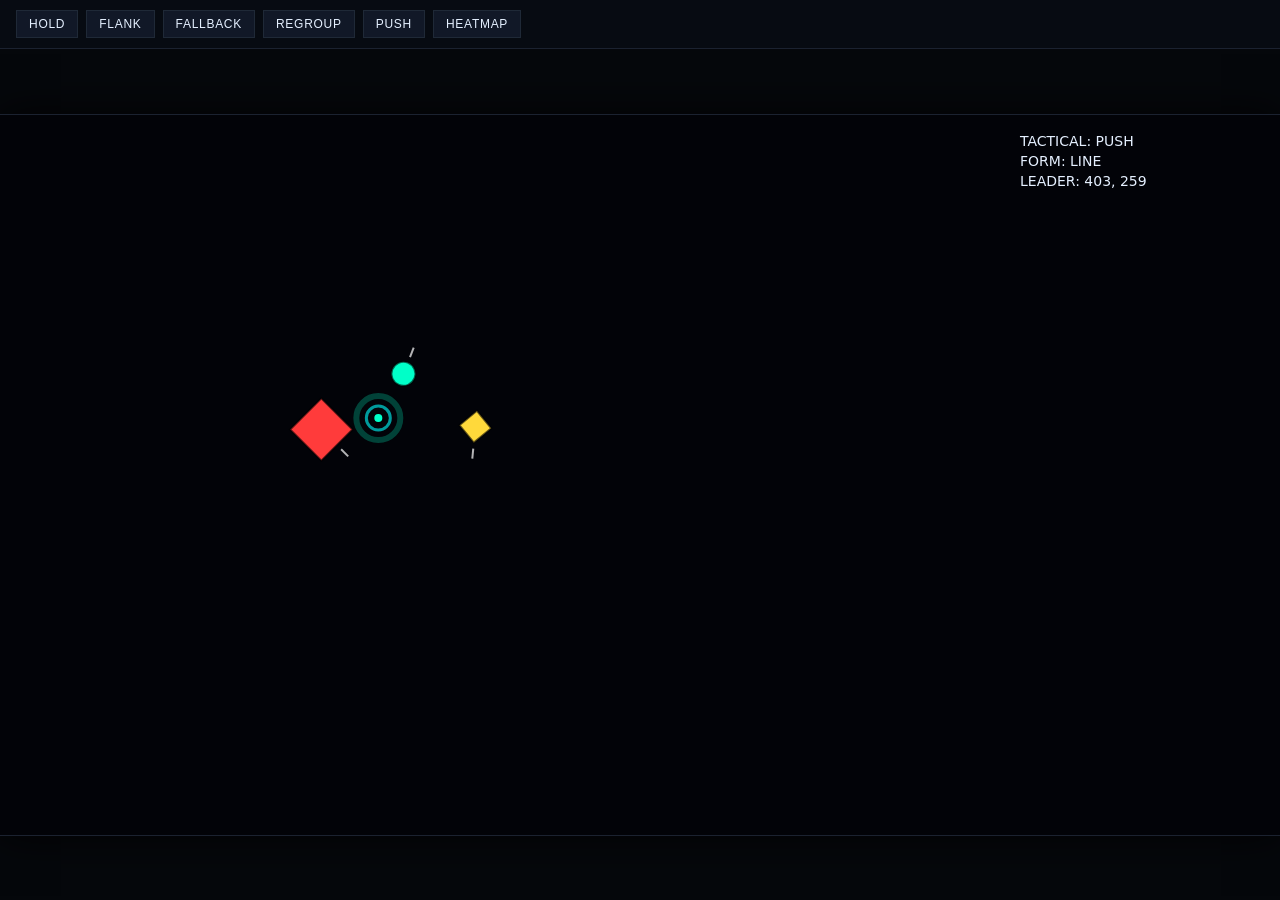
==== index.html @ 6d670fdd "Update index.html" ====
<!DOCTYPE html>
<html lang="en">
<head>
    <meta charset="UTF-8" />
    <title>APEXSIM Tactical Encounter Builder</title>
    <meta name="viewport" content="width=device-width, initial-scale=1.0" />

    <!-- Optional: basic reset -->
    <style>
        * { box-sizing: border-box; margin: 0; padding: 0; }
        body {
            background: #05070b;
            color: #e5f0ff;
            font-family: system-ui, -apple-system, BlinkMacSystemFont, "Segoe UI", sans-serif;
            display: flex;
            flex-direction: column;
            height: 100vh;
        }
        header {
            padding: 10px 16px;
            border-bottom: 1px solid #1b2230;
            display: flex;
            align-items: center;
            gap: 8px;
            background: #070b12;
        }
        header button {
            background: #111827;
            color: #e5f0ff;
            border: 1px solid #1f2937;
            padding: 6px 12px;
            font-size: 12px;
            letter-spacing: 0.06em;
            text-transform: uppercase;
            cursor: pointer;
        }
        header button:hover {
            background: #1b2333;
        }
        main {
            flex: 1;
            display: flex;
            align-items: center;
            justify-content: center;
            padding: 12px;
        }
        canvas {
            background: #020308;
            border: 1px solid #1b2230;
            box-shadow: 0 0 40px rgba(0,0,0,0.8);
        }
    </style>
</head>
<body>
    <header>
        <button id="btn-hold">HOLD</button>
        <button id="btn-flank">FLANK</button>
        <button id="btn-fallback">FALLBACK</button>
        <button id="btn-regroup">REGROUP</button>
        <button id="btn-push">PUSH</button>
        <button id="btn-heatmap">HEATMAP</button>
    </header>

    <main>
        <canvas id="apex-canvas" width="1280" height="720"></canvas>
    </main>

    <!-- Module scripts -->
    <script type="module" src="./apexsim.js"></script>
    <script type="module" src="./apexsim-renderer.js"></script>
    <script type="module" src="./index.js"></script>
</body>
</html>
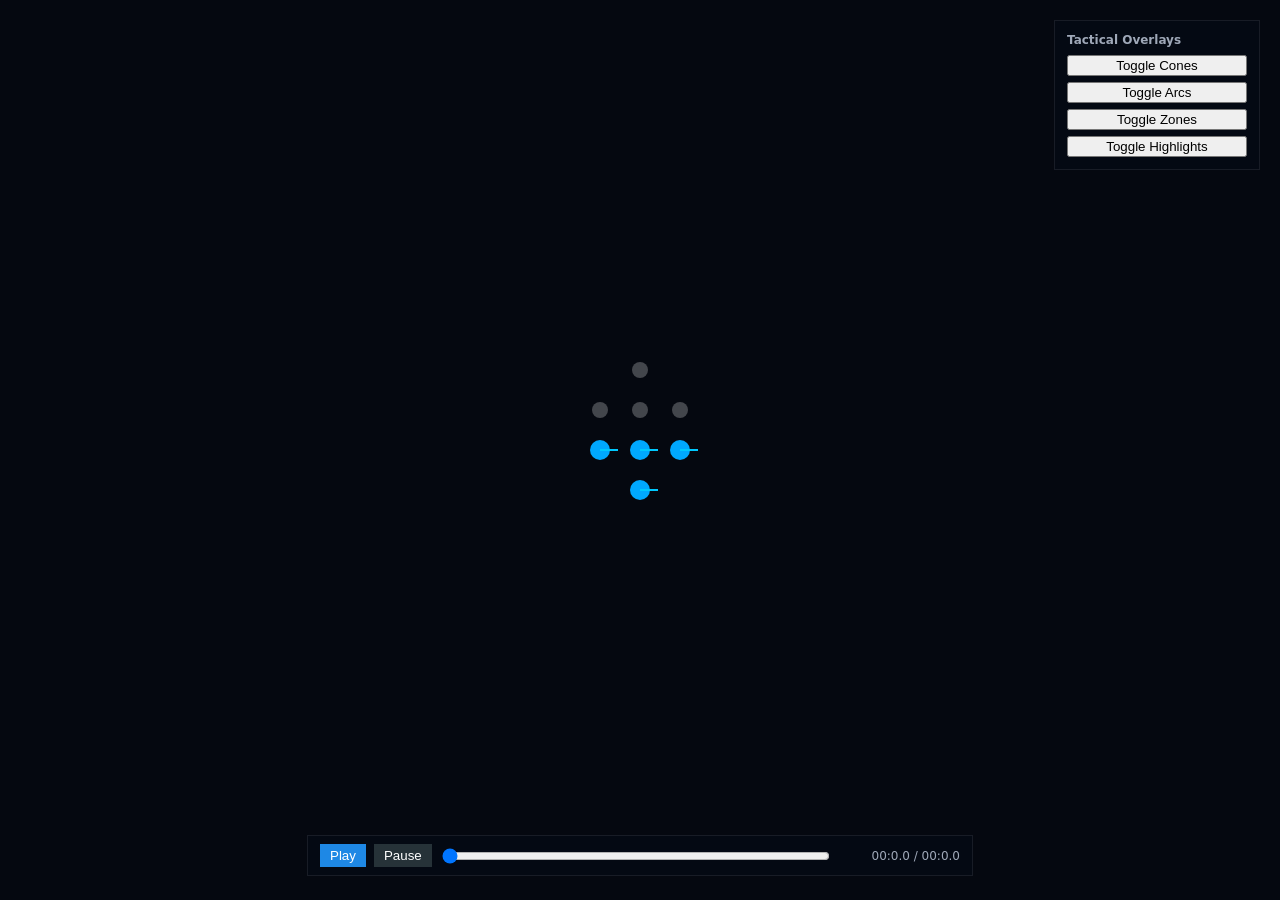
==== commit 2bef40c1: "Update index.html" ====
--- a/index.html
+++ b/index.html
@@ -1,73 +1,24 @@
-<!DOCTYPE html>
-<html lang="en">
+<!doctype html>
+<html>
 <head>
-    <meta charset="UTF-8" />
-    <title>APEXSIM Tactical Encounter Builder</title>
-    <meta name="viewport" content="width=device-width, initial-scale=1.0" />
-
-    <!-- Optional: basic reset -->
-    <style>
-        * { box-sizing: border-box; margin: 0; padding: 0; }
-        body {
-            background: #05070b;
-            color: #e5f0ff;
-            font-family: system-ui, -apple-system, BlinkMacSystemFont, "Segoe UI", sans-serif;
-            display: flex;
-            flex-direction: column;
-            height: 100vh;
-        }
-        header {
-            padding: 10px 16px;
-            border-bottom: 1px solid #1b2230;
-            display: flex;
-            align-items: center;
-            gap: 8px;
-            background: #070b12;
-        }
-        header button {
-            background: #111827;
-            color: #e5f0ff;
-            border: 1px solid #1f2937;
-            padding: 6px 12px;
-            font-size: 12px;
-            letter-spacing: 0.06em;
-            text-transform: uppercase;
-            cursor: pointer;
-        }
-        header button:hover {
-            background: #1b2333;
-        }
-        main {
-            flex: 1;
-            display: flex;
-            align-items: center;
-            justify-content: center;
-            padding: 12px;
-        }
-        canvas {
-            background: #020308;
-            border: 1px solid #1b2230;
-            box-shadow: 0 0 40px rgba(0,0,0,0.8);
-        }
-    </style>
+  <meta charset="utf-8">
+  <title>APEXSIM v8.0</title>
+  <style>
+    html,body{margin:0;padding:0;overflow:hidden;background:#050810;}
+    #apex-canvas{display:block;}
+  </style>
 </head>
 <body>
-    <header>
-        <button id="btn-hold">HOLD</button>
-        <button id="btn-flank">FLANK</button>
-        <button id="btn-fallback">FALLBACK</button>
-        <button id="btn-regroup">REGROUP</button>
-        <button id="btn-push">PUSH</button>
-        <button id="btn-heatmap">HEATMAP</button>
-    </header>
+  <canvas id="apex-canvas"></canvas>
 
-    <main>
-        <canvas id="apex-canvas" width="1280" height="720"></canvas>
-    </main>
+  <!-- Replay UI -->
+  <div id="apex-replay-ui" style="position:fixed; left:50%; bottom:24px; transform:translateX(-50%); width:640px; padding:8px 12px; background:rgba(5,10,20,0.9); color:#9FA8B8; font-family:system-ui; font-size:12px; display:flex; align-items:center; gap:8px; border:1px solid rgba(255,255,255,0.08);">
+      <button id="apex-replay-play" style="padding:4px 10px; background:#1E88E5; color:#fff; border:none; cursor:pointer;">Play</button>
+      <button id="apex-replay-pause" style="padding:4px 10px; background:#263238; color:#fff; border:none; cursor:pointer;">Pause</button>
+      <input id="apex-replay-scrub" type="range" min="0" max="1" step="0.001" value="0" style="flex:1;">
+      <span id="apex-replay-time" style="min-width:120px; text-align:right;">00:00.0 / 00:00.0</span>
+  </div>
 
-    <!-- Module scripts -->
-    <script type="module" src="./apexsim.js"></script>
-    <script type="module" src="./apexsim-renderer.js"></script>
-    <script type="module" src="./index.js"></script>
+  <script type="module" src="./index.js"></script>
 </body>
 </html>
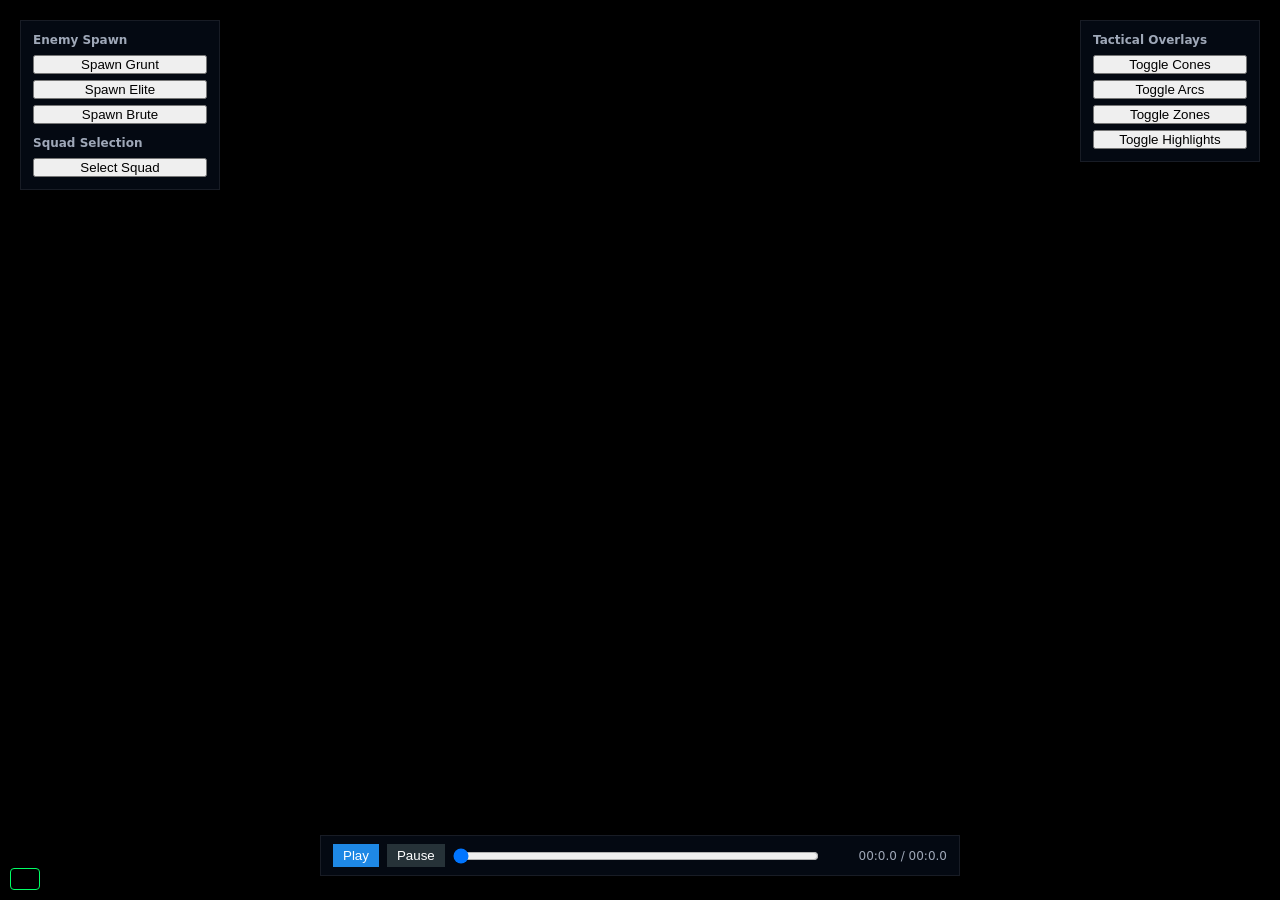
==== commit a424daf5: "Update index.html" ====
--- a/index.html
+++ b/index.html
@@ -1,24 +1,86 @@
 <!doctype html>
-<html>
+<html lang="en">
 <head>
   <meta charset="utf-8">
-  <title>APEXSIM v8.0</title>
+  <title>APEXSIM v8.9 — Encounter Builder</title>
+
+  <!-- Core visual baseline -->
   <style>
-    html,body{margin:0;padding:0;overflow:hidden;background:#050810;}
-    #apex-canvas{display:block;}
+    html, body {
+      margin: 0;
+      padding: 0;
+      overflow: hidden;
+      background: #050810;
+      color: #9FA8B8;
+      font-family: system-ui, -apple-system, BlinkMacSystemFont, "Segoe UI", sans-serif;
+    }
+    #apex-canvas {
+      display: block;
+    }
   </style>
+
+  <!-- Your existing UI skin -->
+  <link rel="stylesheet" href="./apex-ui.css">
+  <link rel="stylesheet" href="./core.css">
 </head>
 <body>
+  <!-- Primary simulation surface -->
   <canvas id="apex-canvas"></canvas>
 
-  <!-- Replay UI -->
-  <div id="apex-replay-ui" style="position:fixed; left:50%; bottom:24px; transform:translateX(-50%); width:640px; padding:8px 12px; background:rgba(5,10,20,0.9); color:#9FA8B8; font-family:system-ui; font-size:12px; display:flex; align-items:center; gap:8px; border:1px solid rgba(255,255,255,0.08);">
-      <button id="apex-replay-play" style="padding:4px 10px; background:#1E88E5; color:#fff; border:none; cursor:pointer;">Play</button>
-      <button id="apex-replay-pause" style="padding:4px 10px; background:#263238; color:#fff; border:none; cursor:pointer;">Pause</button>
-      <input id="apex-replay-scrub" type="range" min="0" max="1" step="0.001" value="0" style="flex:1;">
-      <span id="apex-replay-time" style="min-width:120px; text-align:right;">00:00.0 / 00:00.0</span>
+  <!-- Replay UI (kept from your previous index.html) -->
+  <div id="apex-replay-ui"
+       style="position:fixed; left:50%; bottom:24px; transform:translateX(-50%);
+              width:640px; padding:8px 12px;
+              background:rgba(5,10,20,0.9); color:#9FA8B8;
+              font-family:system-ui; font-size:12px;
+              display:flex; align-items:center; gap:8px;
+              border:1px solid rgba(255,255,255,0.08);">
+    <button id="apex-replay-play"
+            style="padding:4px 10px; background:#1E88E5; color:#fff; border:none; cursor:pointer;">
+      Play
+    </button>
+    <button id="apex-replay-pause"
+            style="padding:4px 10px; background:#263238; color:#fff; border:none; cursor:pointer;">
+      Pause
+    </button>
+    <input id="apex-replay-scrub"
+           type="range" min="0" max="1" step="0.001" value="0"
+           style="flex:1;">
+    <span id="apex-replay-time"
+          style="min-width:120px; text-align:right;">
+      00:00.0 / 00:00.0
+    </span>
   </div>
 
+  <!-- ENGINE + UI STACK (all your existing files, just unified here) -->
+  <script src="./core.js"></script>
+  <script src="./apexcore.js"></script>
+  <script src="./apexcore-engine.js"></script>
+  <script src="./apexcore-events.js"></script>
+
+  <script src="./entities.js"></script>
+  <script src="./environment-field.js"></script>
+  <script src="./formations.js"></script>
+  <script src="./halo-system.js"></script>
+
+  <script src="./apex-ui.js"></script>
+  <script src="./tactical-overlays.js"></script>
+  <script src="./orders-wheel.js"></script>
+  <script src="./replay-ui.js"></script>
+  <script src="./timeline-recorder.js"></script>
+
+  <script src="./apexsim.js"></script>
+  <script src="./apexsim-renderer.js"></script>
+
+  <!-- Diagnostic / debug stack -->
+  <script src="./debug-console.js"></script>
+  <script src="./diag-fps-graph.js"></script>
+  <script src="./field-debug.js"></script>
+
+  <!-- NEW: always-on overlay (independent of engine internals) -->
+  <script src="./debug-overlay.js"></script>
+
+  <!-- Your existing bootstrap (keep your current index.js as-is) -->
   <script type="module" src="./index.js"></script>
 </body>
 </html>
--- a/apex-ui.css
+++ b/apex-ui.css
@@ -0,0 +1,77 @@
+/* APEXCORE v4.4 — UI Panel */
+
+#apex-ui {
+    position: absolute;
+    top: 0;
+    left: 0;
+    z-index: 9999;
+    pointer-events: auto;
+    font-family: sans-serif;
+}
+
+/* Main panel container */
+.apex-ui-panel {
+    display: flex;
+    gap: 12px;
+    padding: 12px;
+}
+
+/* Each column */
+.apex-ui-section {
+    background: rgba(0, 0, 0, 0.85);
+    border: 1px solid rgba(255, 255, 255, 0.15);
+    padding: 12px;
+    width: 240px;
+    color: #fff;
+    font-size: 13px;
+    border-radius: 6px;
+}
+
+/* Section headers */
+.apex-ui-section h3 {
+    margin: 0 0 10px 0;
+    font-size: 14px;
+    font-weight: bold;
+    letter-spacing: 0.05em;
+    text-transform: uppercase;
+    color: #7fc8ff;
+}
+
+/* Groups */
+.apex-ui-group {
+    margin-bottom: 14px;
+}
+
+/* Rows */
+.apex-ui-row {
+    display: flex;
+    align-items: center;
+    gap: 8px;
+    margin-bottom: 6px;
+}
+
+/* Buttons */
+.apex-ui-buttons button {
+    background: #1a1a1a;
+    border: 1px solid #444;
+    color: #fff;
+    padding: 6px 10px;
+    border-radius: 4px;
+    cursor: pointer;
+}
+
+.apex-ui-buttons button:hover {
+    background: #2a2a2a;
+}
+
+/* Sliders */
+.apex-ui-slider-row {
+    display: flex;
+    align-items: center;
+    gap: 8px;
+}
+
+.apex-ui-slider-row span {
+    min-width: 40px;
+    text-align: right;
+}
--- a/core.css
+++ b/core.css
@@ -0,0 +1,90 @@
+/* APEXCORE v4.4 — Core Layout (Corrected) */
+
+/* RESET */
+*,
+*::before,
+*::after {
+  box-sizing: border-box;
+  margin: 0;
+  padding: 0;
+}
+
+html,
+body {
+  width: 100%;
+  height: 100%;
+}
+
+body {
+  background: #000;
+  color: #e0e0e0;
+  font-family: system-ui, -apple-system, BlinkMacSystemFont, "Segoe UI",
+    sans-serif;
+  overflow: hidden;
+}
+
+/* ROOT LAYOUT: LEFT = STAGE, RIGHT = UI DECK */
+#apex-root {
+  display: flex;
+  flex-direction: row;
+  width: 100%;
+  height: 100vh;
+}
+
+/* LEFT: CANVAS STAGE */
+#apex-stage {
+  position: relative;
+  flex: 1 1 auto;
+  overflow: hidden;
+  background: #000;
+}
+
+/* HALO + APEXSIM CANVASES */
+#halo-canvas,
+#apexsim-canvas {
+  position: absolute;
+  inset: 0;
+  width: 100%;
+  height: 100%;
+  display: block;
+
+  /* ⭐ CRITICAL FIX ⭐ */
+  pointer-events: none; /* canvases no longer block UI clicks */
+
+  z-index: 1; /* UI deck sits above this */
+}
+
+/* RIGHT: UI DECK */
+#apex-ui-deck {
+  position: relative;
+  z-index: 1000; /* UI above canvases */
+  width: 340px;
+  min-width: 320px;
+  max-width: 380px;
+  padding: 16px;
+  background: radial-gradient(circle at top left, #151515 0, #050505 55%);
+  border-left: 1px solid rgba(255, 255, 255, 0.06);
+  display: flex;
+  flex-direction: column;
+  gap: 12px;
+  overflow-y: auto;
+}
+
+/* Scrollbar styling */
+#apex-ui-deck::-webkit-scrollbar {
+  width: 6px;
+}
+
+#apex-ui-deck::-webkit-scrollbar-track {
+  background: transparent;
+}
+
+#apex-ui-deck::-webkit-scrollbar-thumb {
+  background: rgba(255, 255, 255, 0.18);
+  border-radius: 3px;
+}
+
+/* Debug console always wins */
+#apex-debug-console {
+  z-index: 200000 !important;
+}
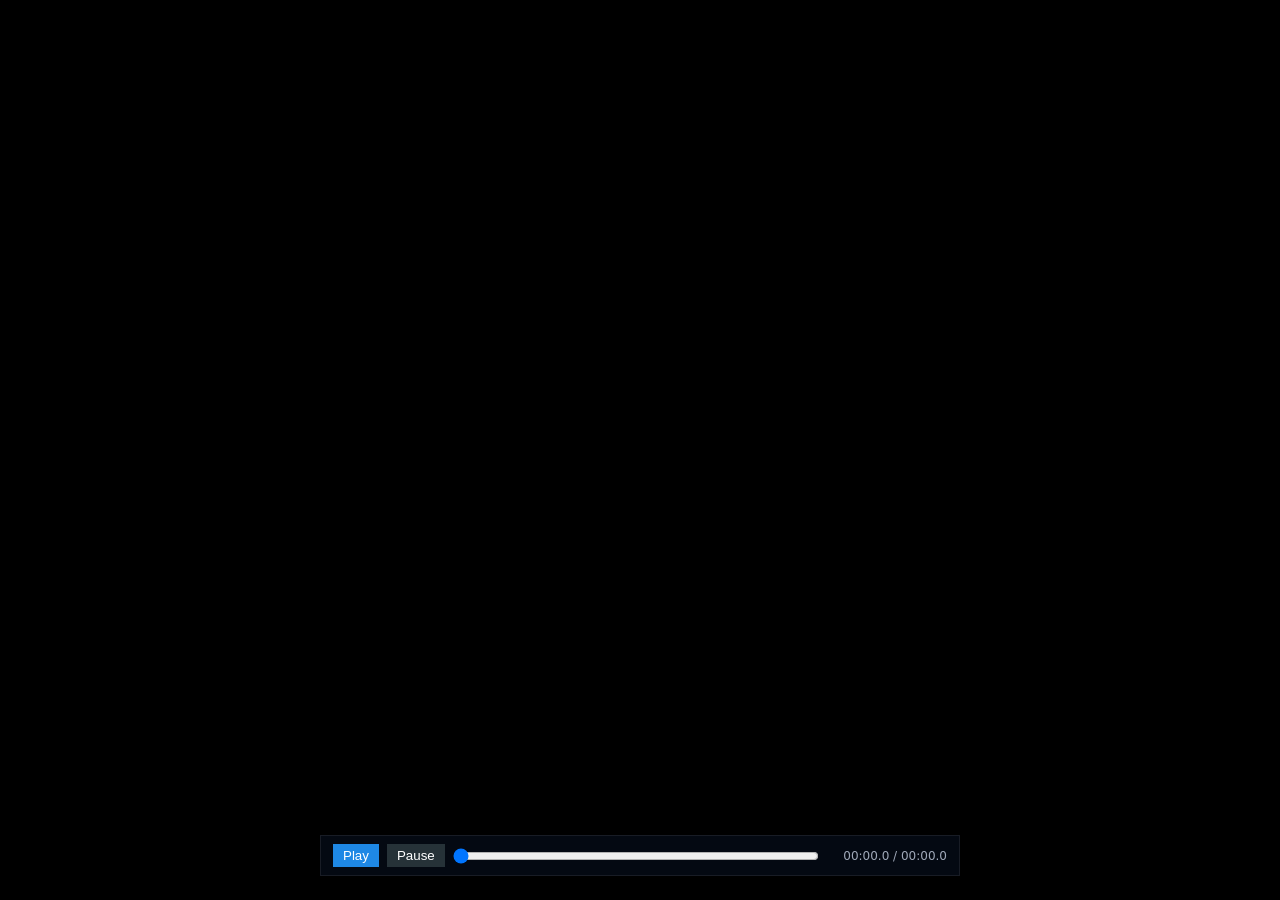
==== commit 0fdfda20: "Update index.html" ====
--- a/index.html
+++ b/index.html
@@ -2,32 +2,27 @@
 <html lang="en">
 <head>
   <meta charset="utf-8">
-  <title>APEXSIM v8.9 — Encounter Builder</title>
+  <title>APEXSIM v8 — Encounter Builder</title>
 
-  <!-- Core visual baseline -->
   <style>
     html, body {
       margin: 0;
       padding: 0;
       overflow: hidden;
       background: #050810;
-      color: #9FA8B8;
-      font-family: system-ui, -apple-system, BlinkMacSystemFont, "Segoe UI", sans-serif;
     }
     #apex-canvas {
       display: block;
     }
   </style>
 
-  <!-- Your existing UI skin -->
   <link rel="stylesheet" href="./apex-ui.css">
   <link rel="stylesheet" href="./core.css">
 </head>
+
 <body>
-  <!-- Primary simulation surface -->
   <canvas id="apex-canvas"></canvas>
 
-  <!-- Replay UI (kept from your previous index.html) -->
   <div id="apex-replay-ui"
        style="position:fixed; left:50%; bottom:24px; transform:translateX(-50%);
               width:640px; padding:8px 12px;
@@ -52,35 +47,7 @@
     </span>
   </div>
 
-  <!-- ENGINE + UI STACK (all your existing files, just unified here) -->
-  <script src="./core.js"></script>
-  <script src="./apexcore.js"></script>
-  <script src="./apexcore-engine.js"></script>
-  <script src="./apexcore-events.js"></script>
-
-  <script src="./entities.js"></script>
-  <script src="./environment-field.js"></script>
-  <script src="./formations.js"></script>
-  <script src="./halo-system.js"></script>
-
-  <script src="./apex-ui.js"></script>
-  <script src="./tactical-overlays.js"></script>
-  <script src="./orders-wheel.js"></script>
-  <script src="./replay-ui.js"></script>
-  <script src="./timeline-recorder.js"></script>
-
-  <script src="./apexsim.js"></script>
-  <script src="./apexsim-renderer.js"></script>
-
-  <!-- Diagnostic / debug stack -->
-  <script src="./debug-console.js"></script>
-  <script src="./diag-fps-graph.js"></script>
-  <script src="./field-debug.js"></script>
-
-  <!-- NEW: always-on overlay (independent of engine internals) -->
-  <script src="./debug-overlay.js"></script>
-
-  <!-- Your existing bootstrap (keep your current index.js as-is) -->
+  <!-- ONE entry point. Everything else loads from here. -->
   <script type="module" src="./index.js"></script>
 </body>
 </html>
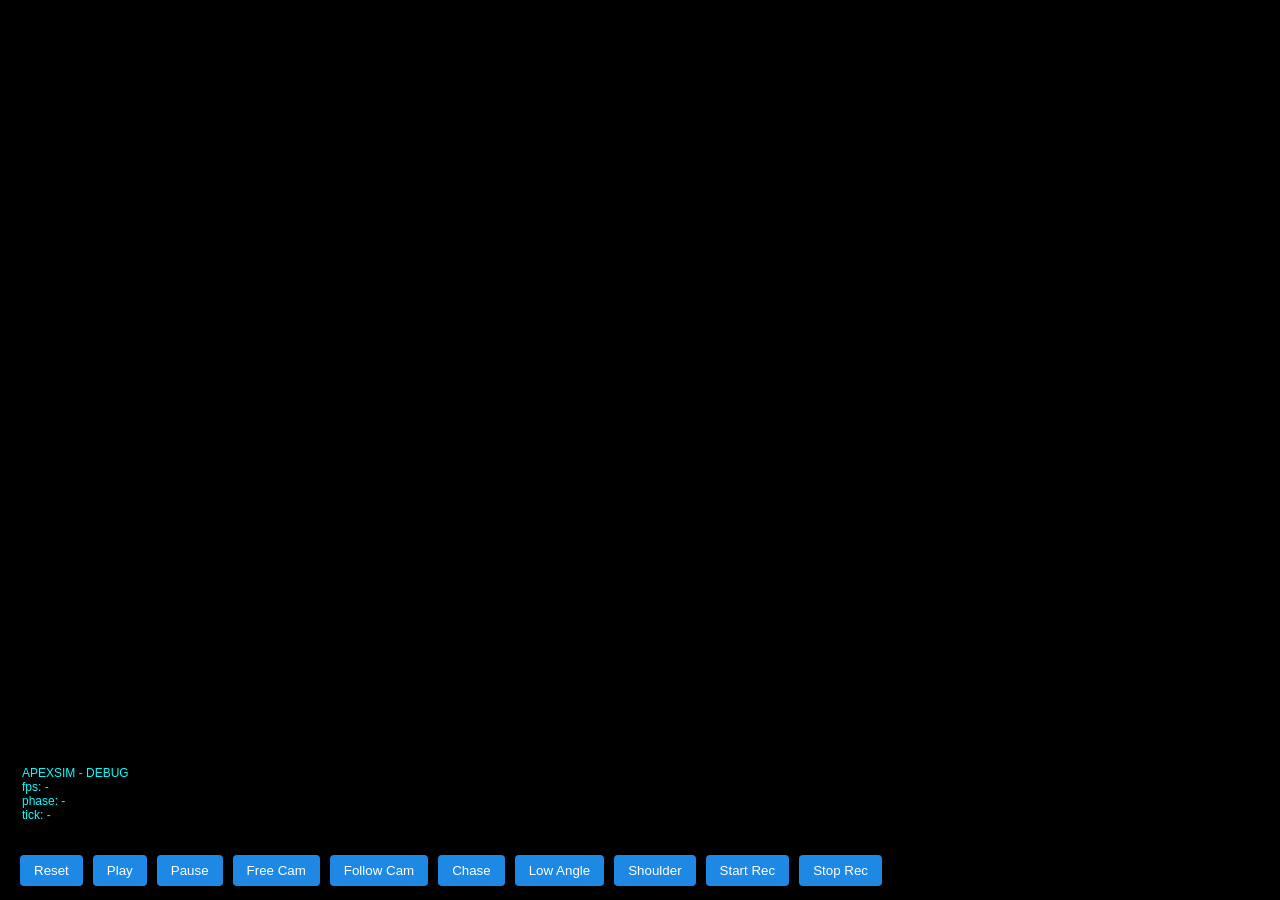
==== commit 9d0653c1: "Update index.html" ====
--- a/index.html
+++ b/index.html
@@ -1,53 +1,79 @@
-<!doctype html>
+<!DOCTYPE html>
 <html lang="en">
 <head>
-  <meta charset="utf-8">
-  <title>APEXSIM v8 — Encounter Builder</title>
+    <meta charset="UTF-8" />
+    <title>APEXSIM — Encounter Builder</title>
+    <meta name="viewport" content="width=device-width, initial-scale=1.0" />
 
-  <style>
-    html, body {
-      margin: 0;
-      padding: 0;
-      overflow: hidden;
-      background: #050810;
-    }
-    #apex-canvas {
-      display: block;
-    }
-  </style>
+    <style>
+        body {
+            margin: 0;
+            overflow: hidden;
+            background: #000;
+            font-family: sans-serif;
+        }
 
-  <link rel="stylesheet" href="./apex-ui.css">
-  <link rel="stylesheet" href="./core.css">
+        #ui-bar {
+            position: fixed;
+            bottom: 0;
+            left: 0;
+            right: 0;
+            height: 60px;
+            background: rgba(0,0,0,0.6);
+            display: flex;
+            align-items: center;
+            padding: 0 20px;
+            gap: 10px;
+            color: #fff;
+        }
+
+        button {
+            background: #1e88e5;
+            border: none;
+            padding: 8px 14px;
+            border-radius: 4px;
+            color: white;
+            cursor: pointer;
+        }
+
+        button:hover {
+            background: #42a5f5;
+        }
+
+        #debug-panel {
+            position: fixed;
+            bottom: 70px;
+            left: 10px;
+            padding: 8px 12px;
+            background: rgba(0,0,0,0.6);
+            color: #0ff;
+            font-size: 12px;
+            border-radius: 4px;
+        }
+    </style>
 </head>
 
 <body>
-  <canvas id="apex-canvas"></canvas>
 
-  <div id="apex-replay-ui"
-       style="position:fixed; left:50%; bottom:24px; transform:translateX(-50%);
-              width:640px; padding:8px 12px;
-              background:rgba(5,10,20,0.9); color:#9FA8B8;
-              font-family:system-ui; font-size:12px;
-              display:flex; align-items:center; gap:8px;
-              border:1px solid rgba(255,255,255,0.08);">
-    <button id="apex-replay-play"
-            style="padding:4px 10px; background:#1E88E5; color:#fff; border:none; cursor:pointer;">
-      Play
-    </button>
-    <button id="apex-replay-pause"
-            style="padding:4px 10px; background:#263238; color:#fff; border:none; cursor:pointer;">
-      Pause
-    </button>
-    <input id="apex-replay-scrub"
-           type="range" min="0" max="1" step="0.001" value="0"
-           style="flex:1;">
-    <span id="apex-replay-time"
-          style="min-width:120px; text-align:right;">
-      00:00.0 / 00:00.0
-    </span>
-  </div>
+    <canvas id="apex-canvas"></canvas>
 
-  <!-- ONE entry point. Everything else loads from here. -->
-  <script type="module" src="./index.js"></script>
+    <div id="ui-bar">
+        <button data-ui="reset">Reset</button>
+        <button data-ui="play">Play</button>
+        <button data-ui="pause">Pause</button>
+
+        <button data-ui="cam-free">Free Cam</button>
+        <button data-ui="cam-follow">Follow Cam</button>
+        <button data-ui="cam-chase">Chase</button>
+        <button data-ui="cam-low">Low Angle</button>
+        <button data-ui="cam-shoulder">Shoulder</button>
+
+        <button data-ui="record-start">Start Rec</button>
+        <button data-ui="record-stop">Stop Rec</button>
+    </div>
+
+    <div id="debug-panel">APEXSIM - DEBUG<br>fps: -<br>phase: -<br>tick: -</div>
+
+    <script type="module" src="./index.js"></script>
 </body>
 </html>
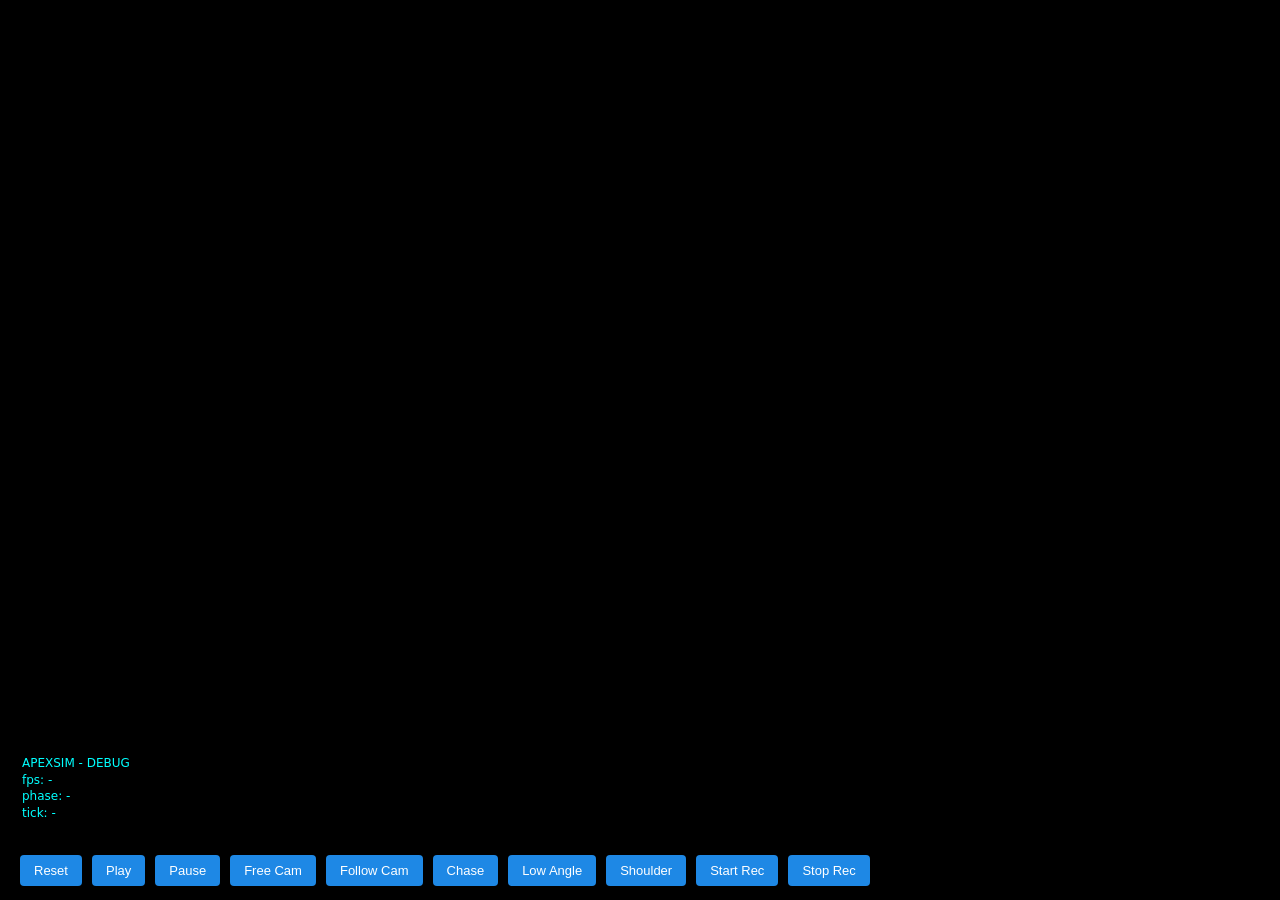
==== commit 84cc539c: "Update index.html" ====
--- a/index.html
+++ b/index.html
@@ -5,12 +5,15 @@
     <title>APEXSIM — Encounter Builder</title>
     <meta name="viewport" content="width=device-width, initial-scale=1.0" />
 
+    <!-- Prevent favicon 404 -->
+    <link rel="icon" href="data:,">
+
     <style>
         body {
             margin: 0;
             overflow: hidden;
             background: #000;
-            font-family: sans-serif;
+            font-family: system-ui, -apple-system, BlinkMacSystemFont, "Segoe UI", sans-serif;
         }
 
         #ui-bar {
@@ -19,7 +22,7 @@
             left: 0;
             right: 0;
             height: 60px;
-            background: rgba(0,0,0,0.6);
+            background: rgba(0,0,0,0.7);
             display: flex;
             align-items: center;
             padding: 0 20px;
@@ -34,6 +37,7 @@
             border-radius: 4px;
             color: white;
             cursor: pointer;
+            font-size: 13px;
         }
 
         button:hover {
@@ -45,10 +49,11 @@
             bottom: 70px;
             left: 10px;
             padding: 8px 12px;
-            background: rgba(0,0,0,0.6);
+            background: rgba(0,0,0,0.7);
             color: #0ff;
             font-size: 12px;
             border-radius: 4px;
+            line-height: 1.4;
         }
     </style>
 </head>
@@ -72,8 +77,14 @@
         <button data-ui="record-stop">Stop Rec</button>
     </div>
 
-    <div id="debug-panel">APEXSIM - DEBUG<br>fps: -<br>phase: -<br>tick: -</div>
+    <div id="debug-panel">
+        APEXSIM - DEBUG<br>
+        fps: -<br>
+        phase: -<br>
+        tick: -
+    </div>
 
+    <!-- Your engine bootstrap -->
     <script type="module" src="./index.js"></script>
 </body>
 </html>
